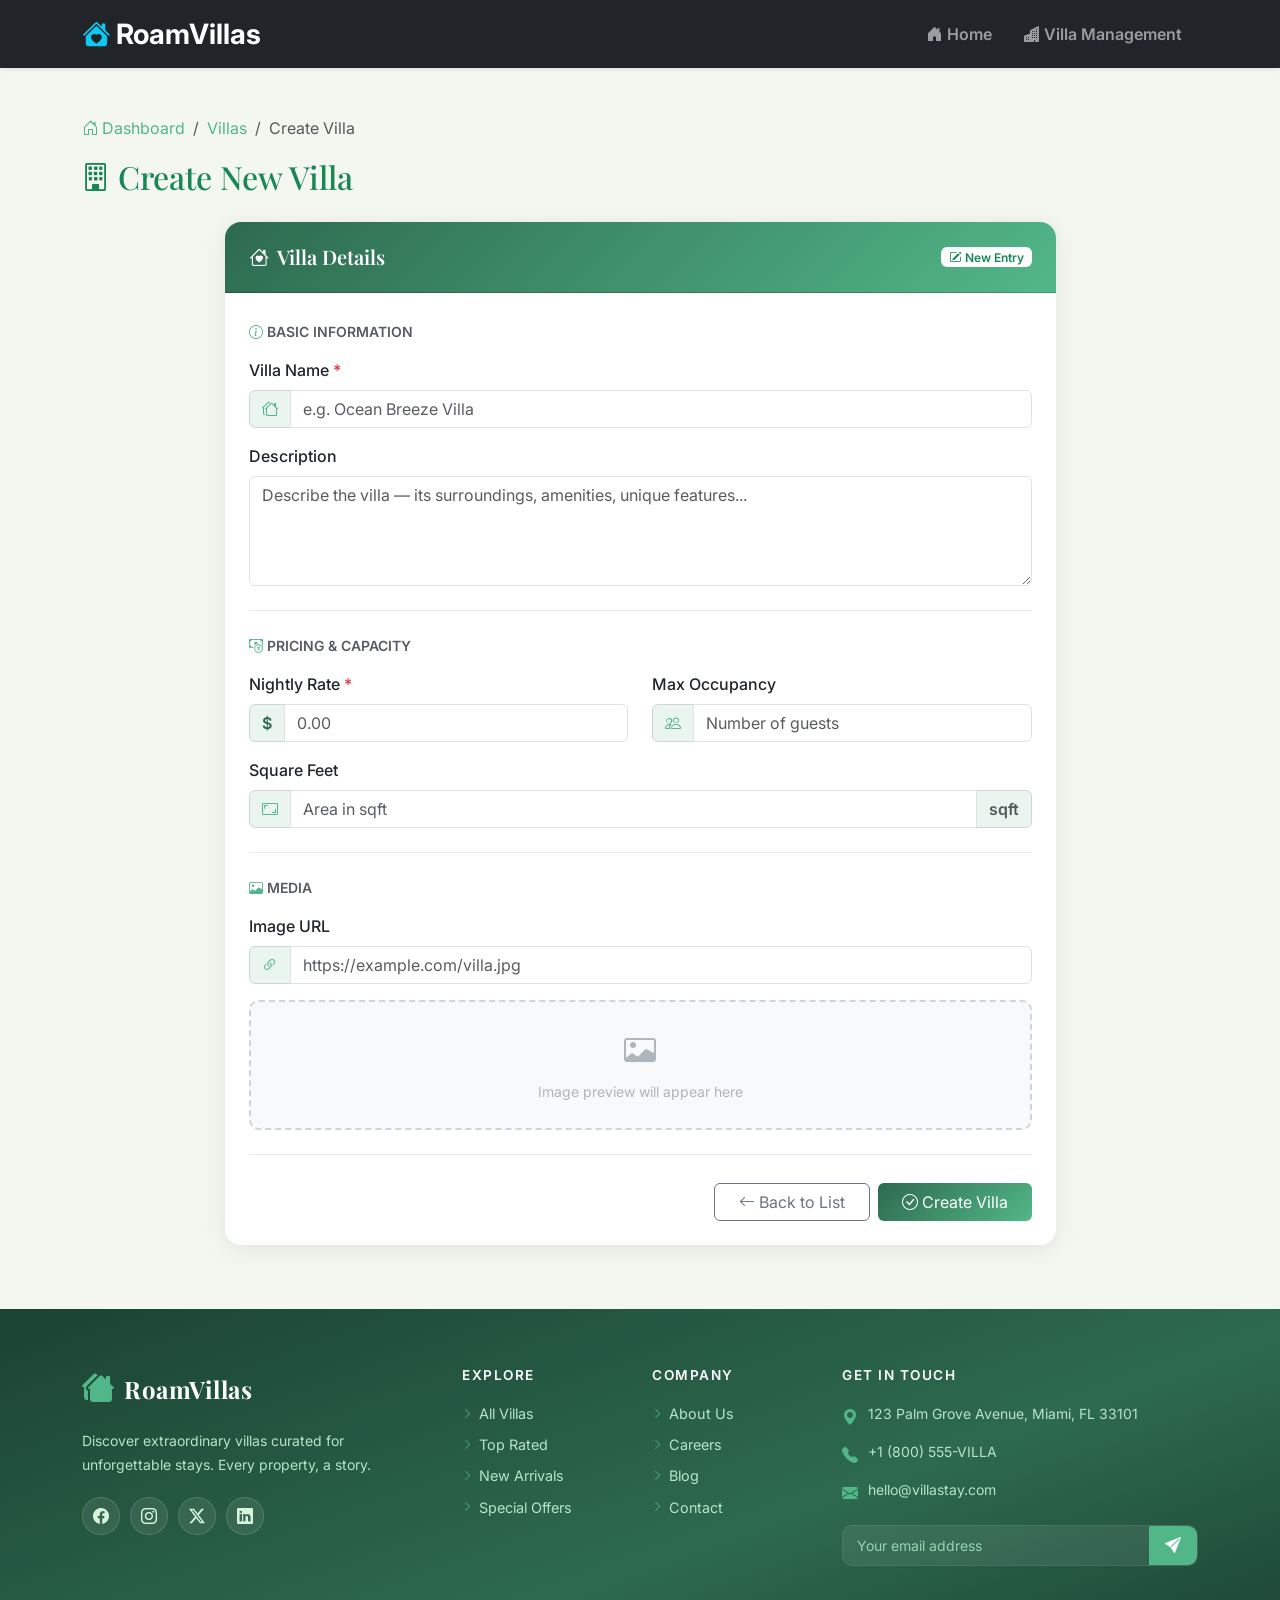
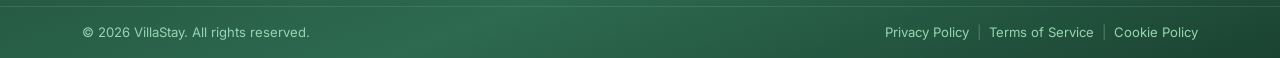
==== html/createvilla.html @ 827f992c "Updated Villalist,Create and edit,Delete functionality" ====
<!doctype html>
<html lang="en">
  <head>
    <meta charset="UTF-8" />
    <meta name="viewport" content="width=device-width, initial-scale=1.0" />
    <title>Create Villa</title>

    <link
      href="https://cdn.jsdelivr.net/npm/bootstrap@5.3.3/dist/css/bootstrap.min.css"
      rel="stylesheet"
    />
    <link
      href="https://cdn.jsdelivr.net/npm/bootstrap-icons@1.11.3/font/bootstrap-icons.min.css"
      rel="stylesheet"
    />
    <link
      href="https://fonts.googleapis.com/css2?family=Playfair+Display:wght@600;700&family=Inter:wght@400;500&display=swap"
      rel="stylesheet"
    />
    <link rel="stylesheet" href="../css/villa.css" />
  </head>
  <body>
    <div id="navbarContainer"></div>

    <!-- Full-screen Loader -->
    <div id="pageLoader" class="d-none">
      <div class="loader-box">
        <div class="spinner-border mb-3" role="status"></div>
        <p class="fw-semibold text-secondary mb-0" id="loaderText">
          Loading, please wait...
        </p>
      </div>
    </div>

    <!-- Universal Modal -->
    <div class="modal fade" id="villaModal" tabindex="-1" aria-hidden="true">
      <div class="modal-dialog modal-dialog-centered">
        <div class="modal-content border-0 shadow-lg rounded-4 overflow-hidden">
          <div class="modal-header border-0" id="villaModalHeader">
            <h5 class="modal-title fw-semibold"></h5>
            <button
              type="button"
              id="villaModalClose"
              class="btn-close btn-close-white"
              data-bs-dismiss="modal"
            ></button>
          </div>
          <div class="modal-body px-4 py-4" id="villaModalBody"></div>
          <div class="modal-footer border-0 pt-0">
            <button
              type="button"
              id="villaModalAction"
              class="btn px-4"
              data-bs-dismiss="modal"
            >
              Close
            </button>
          </div>
        </div>
      </div>
    </div>

    <!-- Page Content -->
    <div class="container my-5">
      <!-- Breadcrumb -->
      <nav aria-label="breadcrumb" class="mb-3">
        <ol class="breadcrumb">
          <li class="breadcrumb-item">
            <a href="#"><i class="bi bi-house-door me-1"></i>Dashboard</a>
          </li>
          <li class="breadcrumb-item">
            <a href="../html/villalist.html">Villas</a>
          </li>
          <!-- ✅ Dynamic breadcrumb label -->
          <li
            class="breadcrumb-item active"
            id="breadcrumbCurrent"
            aria-current="page"
          >
            Create Villa
          </li>
        </ol>
      </nav>

      <!-- ✅ Dynamic page heading -->
      <div class="d-flex align-items-center gap-2 mb-4">
        <i class="bi bi-building fs-3 text-success"></i>
        <h2 class="page-title mb-0 text-success" id="pageHeading">
          Create New Villa
        </h2>
      </div>

      <div class="row justify-content-center">
        <div class="col-lg-9">
          <div class="card">
            <div
              class="card-header d-flex justify-content-between align-items-center"
            >
              <div class="d-flex align-items-center gap-2">
                <i class="bi bi-house-heart text-white fs-5"></i>
                <span
                  class="fw-semibold text-white fs-5"
                  style="font-family: &quot;Playfair Display&quot;, serif"
                  >Villa Details</span
                >
              </div>
              <!-- ✅ Dynamic badge (New Entry / Edit Mode) -->
              <span
                id="headerBadge"
                class="badge bg-white text-success fw-semibold"
              >
                <i class="bi bi-pencil-square me-1"></i>New Entry
              </span>
            </div>

            <div class="card-body p-4">
              <form id="villaForm">
                <!-- Hidden Id: 0 = create, >0 = update -->
                <input type="hidden" id="villaId" value="0" />

                <!-- Basic Info -->
                <p
                  class="text-muted small text-uppercase fw-semibold mb-3 mt-1"
                >
                  <i class="bi bi-info-circle field-icon me-1"></i>Basic
                  Information
                </p>

                <div class="mb-3">
                  <label class="form-label fw-medium"
                    >Villa Name <span class="text-danger">*</span></label
                  >
                  <div class="input-group">
                    <span class="input-group-text"
                      ><i class="bi bi-houses field-icon"></i
                    ></span>
                    <input
                      id="villaName"
                      class="form-control"
                      placeholder="e.g. Ocean Breeze Villa"
                    />
                  </div>
                </div>

                <div class="mb-3">
                  <label class="form-label fw-medium">Description</label>
                  <textarea
                    id="villaDetails"
                    class="form-control"
                    rows="4"
                    placeholder="Describe the villa — its surroundings, amenities, unique features..."
                  ></textarea>
                </div>

                <div class="section-divider"></div>

                <!-- Pricing & Capacity -->
                <p class="text-muted small text-uppercase fw-semibold mb-3">
                  <i class="bi bi-cash-coin field-icon me-1"></i>Pricing &
                  Capacity
                </p>

                <div class="row">
                  <div class="col-md-6 mb-3">
                    <label class="form-label fw-medium"
                      >Nightly Rate <span class="text-danger">*</span></label
                    >
                    <div class="input-group">
                      <span class="input-group-text">$</span>
                      <input
                        id="villaRate"
                        type="number"
                        step="0.01"
                        class="form-control"
                        placeholder="0.00"
                      />
                    </div>
                  </div>
                  <div class="col-md-6 mb-3">
                    <label class="form-label fw-medium">Max Occupancy</label>
                    <div class="input-group">
                      <span class="input-group-text"
                        ><i class="bi bi-people field-icon"></i
                      ></span>
                      <input
                        id="villaOccupancy"
                        type="number"
                        class="form-control"
                        placeholder="Number of guests"
                      />
                    </div>
                  </div>
                </div>

                <div class="mb-3">
                  <label class="form-label fw-medium">Square Feet</label>
                  <div class="input-group">
                    <span class="input-group-text"
                      ><i class="bi bi-aspect-ratio field-icon"></i
                    ></span>
                    <input
                      id="villaSqft"
                      type="number"
                      class="form-control"
                      placeholder="Area in sqft"
                    />
                    <span class="input-group-text text-muted small">sqft</span>
                  </div>
                </div>

                <div class="section-divider"></div>

                <!-- Media -->
                <p class="text-muted small text-uppercase fw-semibold mb-3">
                  <i class="bi bi-image field-icon me-1"></i>Media
                </p>

                <div class="mb-3">
                  <label class="form-label fw-medium">Image URL</label>
                  <div class="input-group">
                    <span class="input-group-text"
                      ><i class="bi bi-link-45deg field-icon"></i
                    ></span>
                    <input
                      id="villaImageURL"
                      class="form-control"
                      placeholder="https://example.com/villa.jpg"
                      oninput="previewImage(this.value)"
                    />
                  </div>
                </div>

                <div class="image-preview-box mb-4" id="previewBox">
                  <div class="text-center" id="previewPlaceholder">
                    <i class="bi bi-card-image fs-2 d-block mb-1"></i>
                    <small>Image preview will appear here</small>
                  </div>
                  <img id="previewImg" src="" alt="Preview" class="d-none" />
                </div>

                <div class="section-divider"></div>

                <!-- Action Buttons -->
                <div class="d-flex gap-2 justify-content-end pt-1">
                  <a
                    href="../html/villaindex.html"
                    class="btn btn-outline-secondary px-4"
                  >
                    <i class="bi bi-arrow-left me-1"></i>Back to List
                  </a>
                  <!-- ✅ id="submitBtn" is swapped to Update by JS in edit mode -->
                  <button
                    id="submitBtn"
                    type="submit"
                    class="btn btn-success px-4"
                  >
                    <i class="bi bi-check-circle me-1"></i>Create Villa
                  </button>
                </div>
              </form>
            </div>
          </div>
        </div>
      </div>
    </div>

    <script src="https://cdn.jsdelivr.net/npm/bootstrap@5.3.3/dist/js/bootstrap.bundle.min.js"></script>
    <script src="../js/footer.js"></script>
    <script src="../js/villa.js"></script>
    <script src="../js/layout.js"></script>
  </body>
</html>
---- css/villa.css ----
body {
  background-color: #f4f6f0;
  font-family: "Inter", sans-serif;
}
.page-title {
  font-family: "Playfair Display", serif;
}
.card {
  border: none;
  border-radius: 16px;
  box-shadow: 0 4px 24px rgba(0, 0, 0, 0.08);
}
.card-header {
  border-radius: 16px 16px 0 0 !important;
  background: linear-gradient(135deg, #2d6a4f, #52b788) !important;
  padding: 1.25rem 1.5rem;
}
.form-control:focus {
  border-color: #52b788;
  box-shadow: 0 0 0 0.2rem rgba(82, 183, 136, 0.2);
}
.input-group-text {
  background-color: #e9f5ee;
  border-color: #ced4da;
  color: #2d6a4f;
  font-weight: 600;
}
.btn-success {
  background: linear-gradient(135deg, #2d6a4f, #52b788);
  border: none;
}
.btn-success:hover {
  background: linear-gradient(135deg, #1b4332, #2d6a4f);
}
.btn-warning.text-white:hover {
  opacity: 0.9;
}
.section-divider {
  border-top: 1px solid #e9ecef;
  margin: 1.5rem 0;
}
.field-icon {
  color: #52b788;
}
.breadcrumb-item a {
  color: #52b788;
  text-decoration: none;
}
.image-preview-box {
  background-color: #f8f9fa;
  border: 2px dashed #ced4da;
  border-radius: 10px;
  height: 130px;
  display: flex;
  align-items: center;
  justify-content: center;
  color: #adb5bd;
  transition: border-color 0.2s;
}
.image-preview-box.has-image {
  border-style: solid;
  border-color: #52b788;
}
.image-preview-box img {
  height: 110px;
  object-fit: cover;
  border-radius: 8px;
}

/* Full-screen loader */
#pageLoader {
  position: fixed;
  inset: 0;
  background: rgba(255, 255, 255, 0.75);
  backdrop-filter: blur(3px);
  z-index: 9999;
  display: flex;
  align-items: center;
  justify-content: center;
}
#pageLoader .loader-box {
  background: #fff;
  border-radius: 16px;
  padding: 2rem 2.5rem;
  box-shadow: 0 8px 32px rgba(0, 0, 0, 0.12);
  text-align: center;
}
#pageLoader .spinner-border {
  width: 3rem;
  height: 3rem;
  color: #52b788;
  border-width: 4px;
}
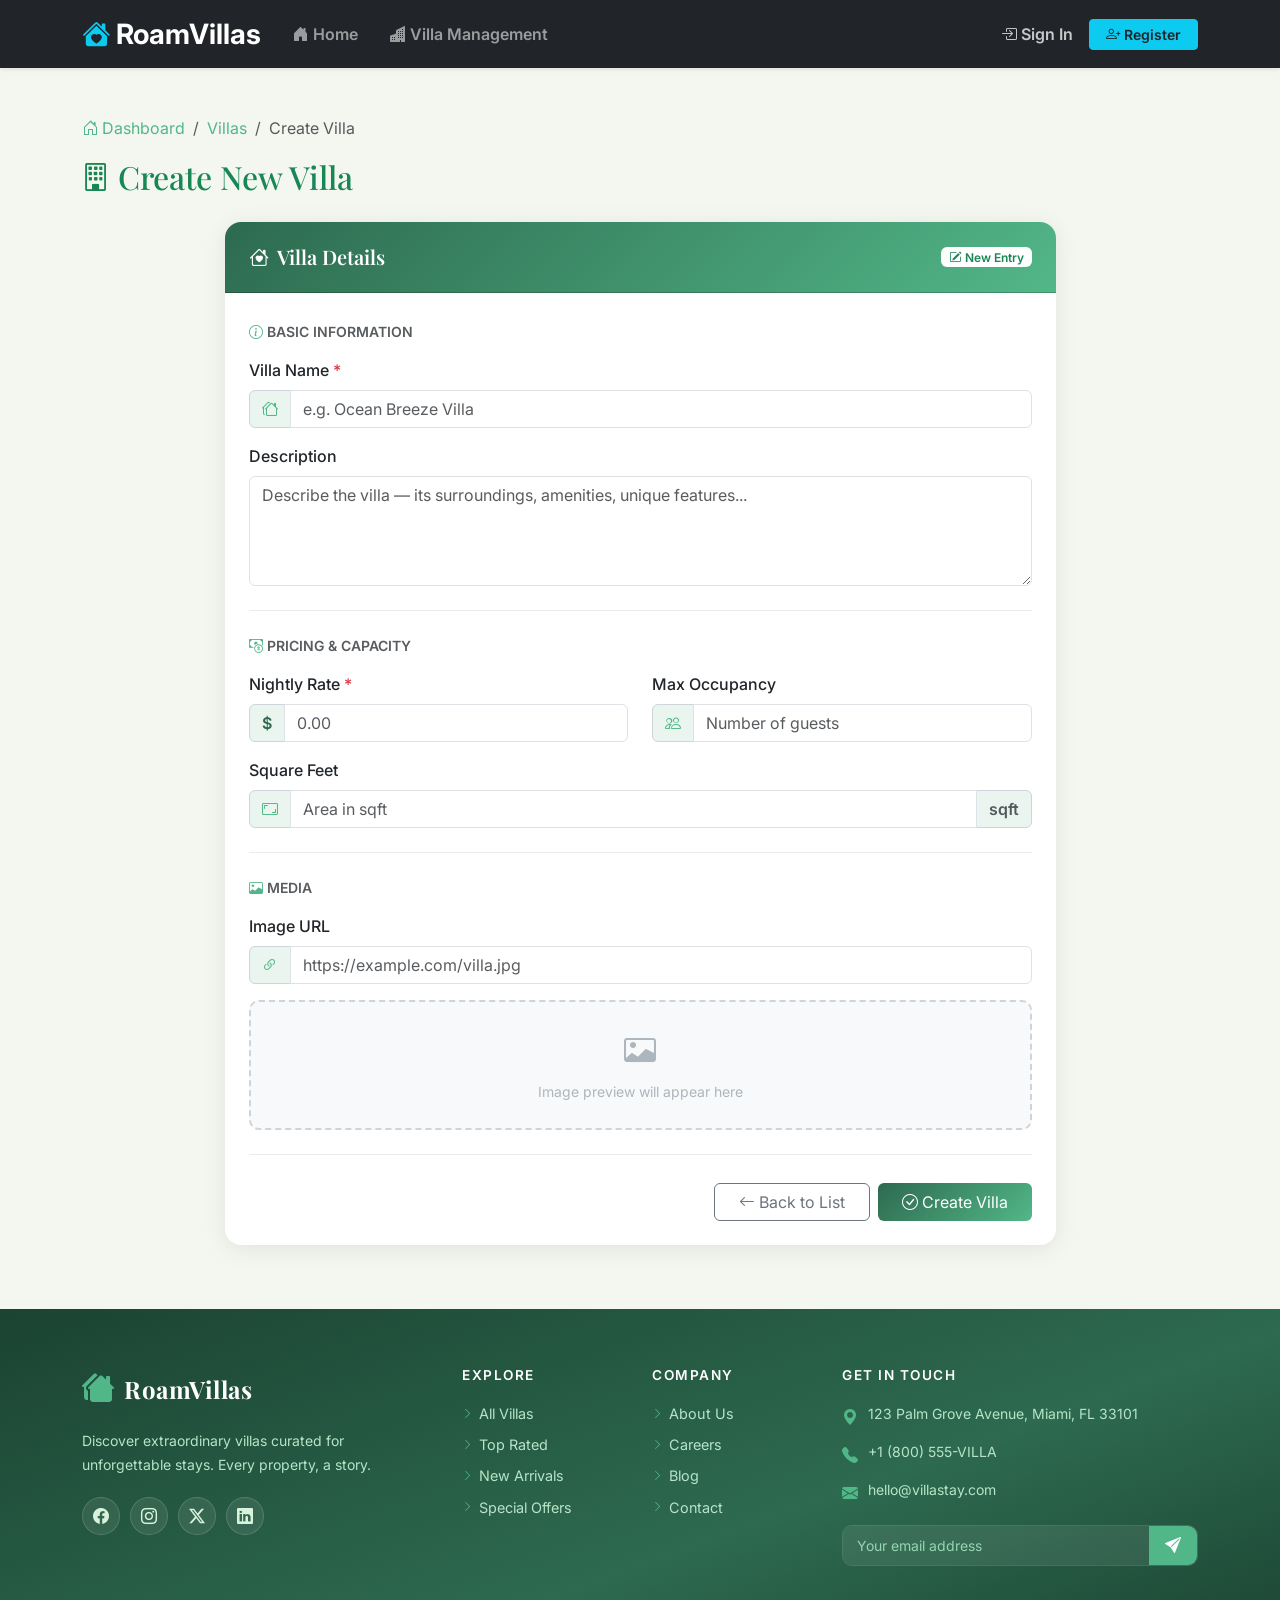
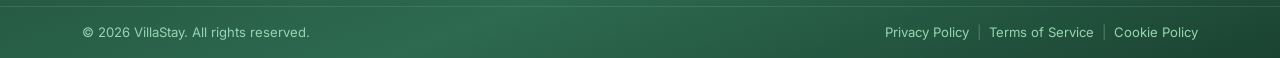
==== commit 42508128: "Added register and Sigin functionality" ====
--- a/html/createvilla.html
+++ b/html/createvilla.html
@@ -243,7 +243,7 @@
                 <!-- Action Buttons -->
                 <div class="d-flex gap-2 justify-content-end pt-1">
                   <a
-                    href="../html/villaindex.html"
+                    href="../html/villalist.html"
                     class="btn btn-outline-secondary px-4"
                   >
                     <i class="bi bi-arrow-left me-1"></i>Back to List
